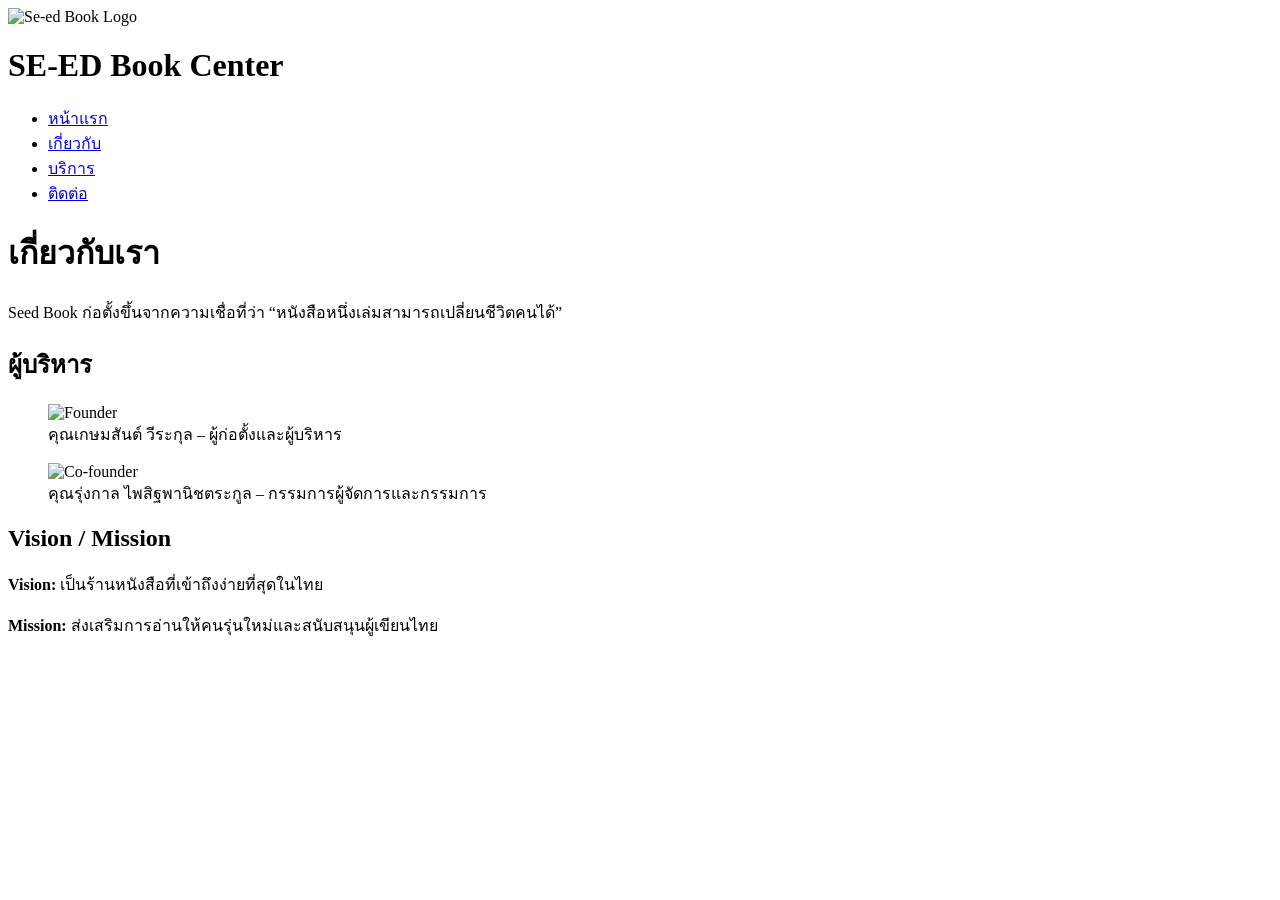
==== about.html @ 634e5797 "about1" ====
<!DOCTYPE html>
<html lang="th">
  <head>
    <meta charset="UTF-8" />
    <meta name="viewport" content="width=device-width, initial-scale=1.0" />
    <title>About | Seed Book</title>
  </head>
  <body>
    <header>
      <img
        src="https://inwfile.com/s-dh/07ufdk.jpg"
        alt="Se-ed Book Logo"
        width="150"
      />
      <h1>SE-ED Book Center</h1>
      <nav>
        <ul>
          <li><a href="index.html">หน้าแรก</a></li>
          <li><a href="about.html">เกี่ยวกับ</a></li>
          <li><a href="services.html">บริการ</a></li>
          <li><a href="contact.html">ติดต่อ</a></li>
        </ul>
      </nav>
    </header>

    <h1>เกี่ยวกับเรา</h1>
    <p>
      Seed Book ก่อตั้งขึ้นจากความเชื่อที่ว่า
      “หนังสือหนึ่งเล่มสามารถเปลี่ยนชีวิตคนได้”
    </p>

    <h2>ผู้บริหาร</h2>
    <figure>
      <img
        src="https://isabthailand.com/wp-content/uploads/2024/05/%E0%B9%80%E0%B8%81%E0%B8%A9%E0%B8%A1%E0%B8%AA%E0%B8%B1%E0%B8%99%E0%B8%95%E0%B9%8C-%E0%B8%A7%E0%B8%B5%E0%B8%A3%E0%B8%B0%E0%B8%81%E0%B8%B8%E0%B8%A5-1.jpg"
        alt="Founder"
        width="150"
      />
      <figcaption>คุณเกษมสันต์ วีระกุล – ผู้ก่อตั้งและผู้บริหาร</figcaption>
    </figure>
    <figure>
      <img
        src="https://plearnpattana.ac.th/wp-content/uploads/elementor/thumbs/EC14-qduevknove56il5ceng4dltjesexiqmkm392vcfb94.webp"
        alt="Co-founder"
        width="150"
      />
      <figcaption>
        คุณรุ่งกาล ไพสิฐพานิชตระกูล – กรรมการผู้จัดการและกรรมการ
      </figcaption>
    </figure>

    <h2>Vision / Mission</h2>
    <p><strong>Vision:</strong> เป็นร้านหนังสือที่เข้าถึงง่ายที่สุดในไทย</p>
    <p>
      <strong>Mission:</strong>
      ส่งเสริมการอ่านให้คนรุ่นใหม่และสนับสนุนผู้เขียนไทย
    </p>
  </body>
</html>
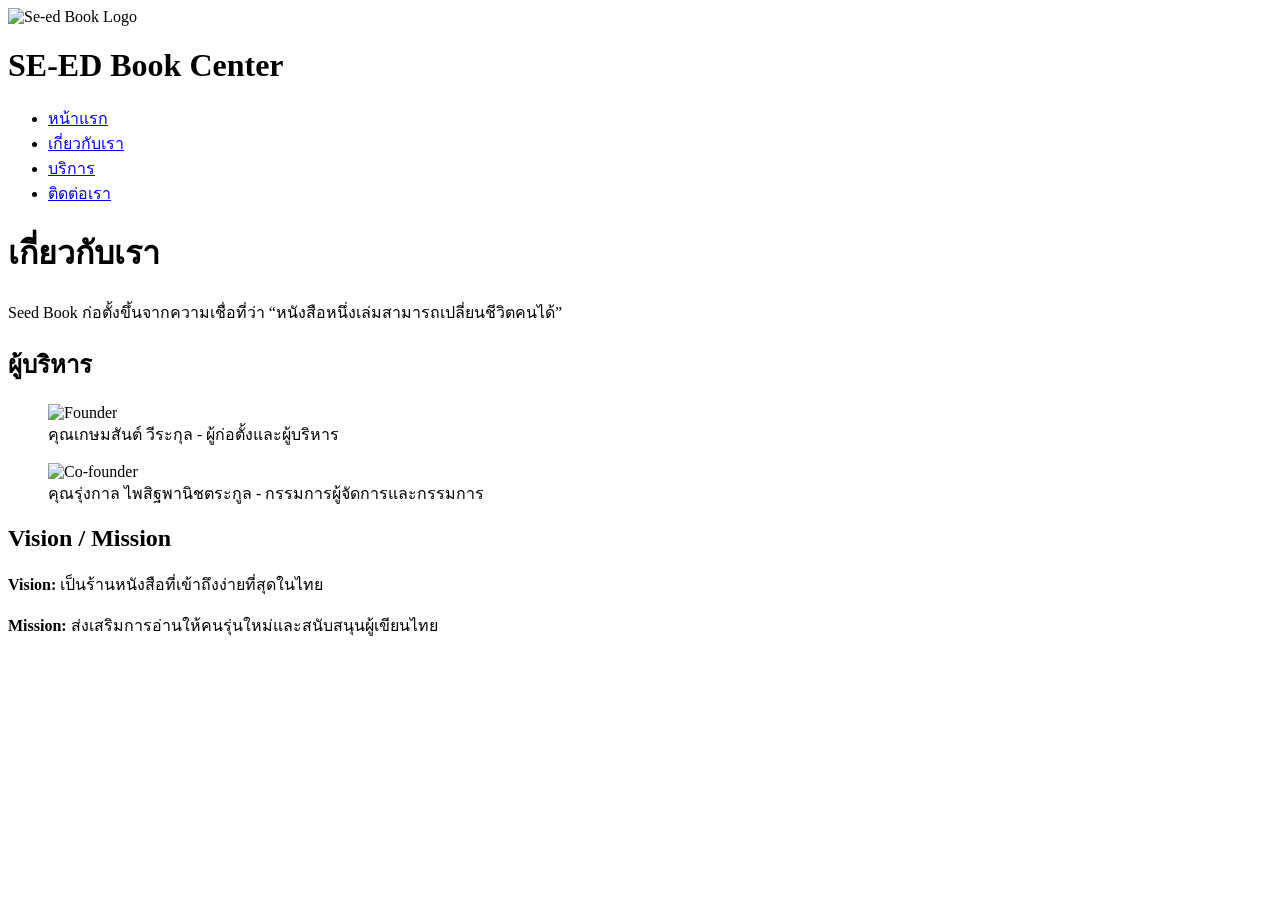
==== commit 6c99a31f: "Update README with images" ====
--- a/about.html
+++ b/about.html
@@ -16,9 +16,9 @@
       <nav>
         <ul>
           <li><a href="index.html">หน้าแรก</a></li>
-          <li><a href="about.html">เกี่ยวกับ</a></li>
+          <li><a href="about.html">เกี่ยวกับเรา</a></li>
           <li><a href="services.html">บริการ</a></li>
-          <li><a href="contact.html">ติดต่อ</a></li>
+          <li><a href="contact.html">ติดต่อเรา</a></li>
         </ul>
       </nav>
     </header>
@@ -36,7 +36,7 @@
         alt="Founder"
         width="150"
       />
-      <figcaption>คุณเกษมสันต์ วีระกุล – ผู้ก่อตั้งและผู้บริหาร</figcaption>
+      <figcaption>คุณเกษมสันต์ วีระกุล - ผู้ก่อตั้งและผู้บริหาร</figcaption>
     </figure>
     <figure>
       <img
@@ -45,7 +45,7 @@
         width="150"
       />
       <figcaption>
-        คุณรุ่งกาล ไพสิฐพานิชตระกูล – กรรมการผู้จัดการและกรรมการ
+        คุณรุ่งกาล ไพสิฐพานิชตระกูล - กรรมการผู้จัดการและกรรมการ
       </figcaption>
     </figure>
 
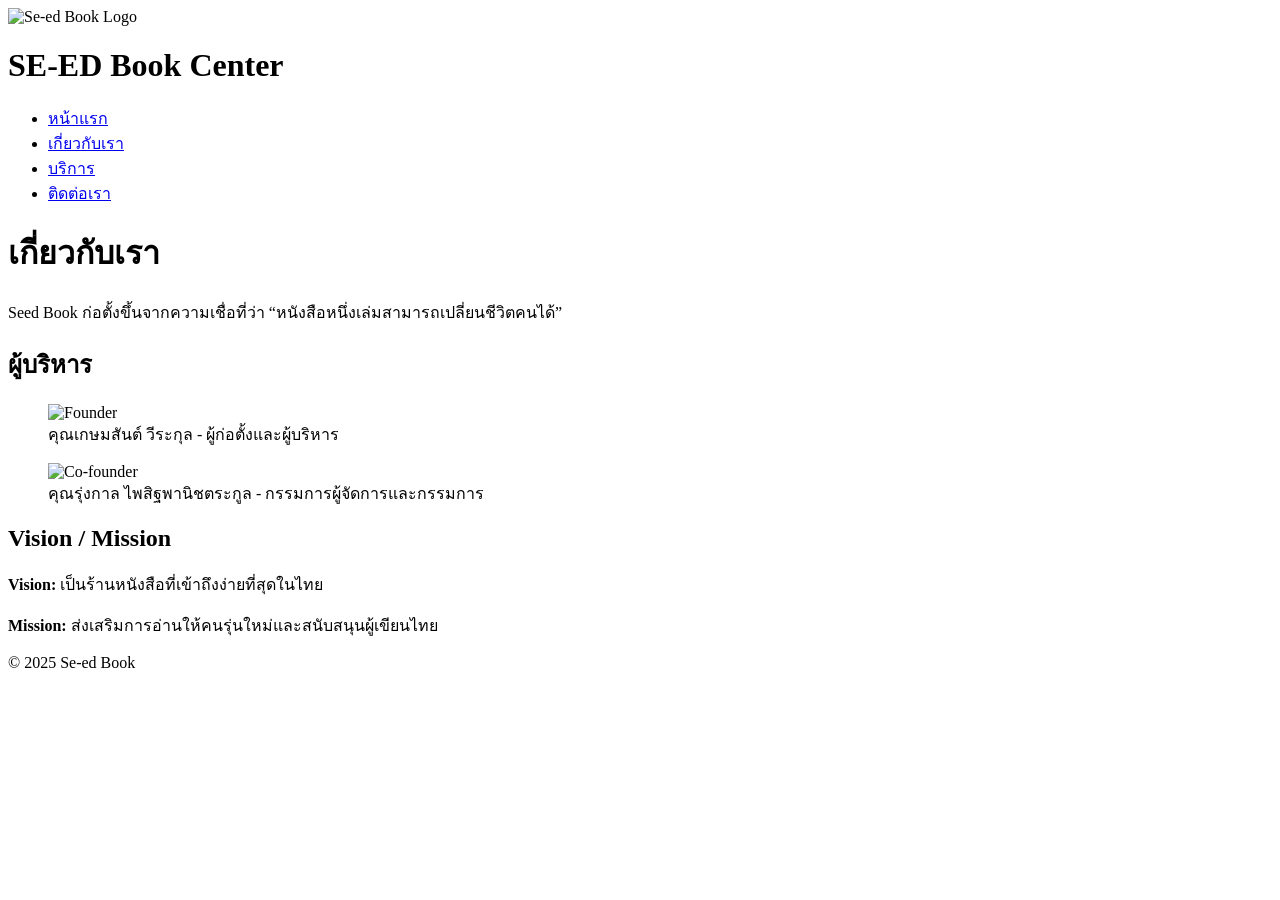
==== commit 30bca6f0: "update all 1" ====
--- a/about.html
+++ b/about.html
@@ -56,4 +56,9 @@
       ส่งเสริมการอ่านให้คนรุ่นใหม่และสนับสนุนผู้เขียนไทย
     </p>
   </body>
+    <footer>
+      <p>© 2025 Se-ed Book</p>
+    </footer>
+  </body>
 </html>
+
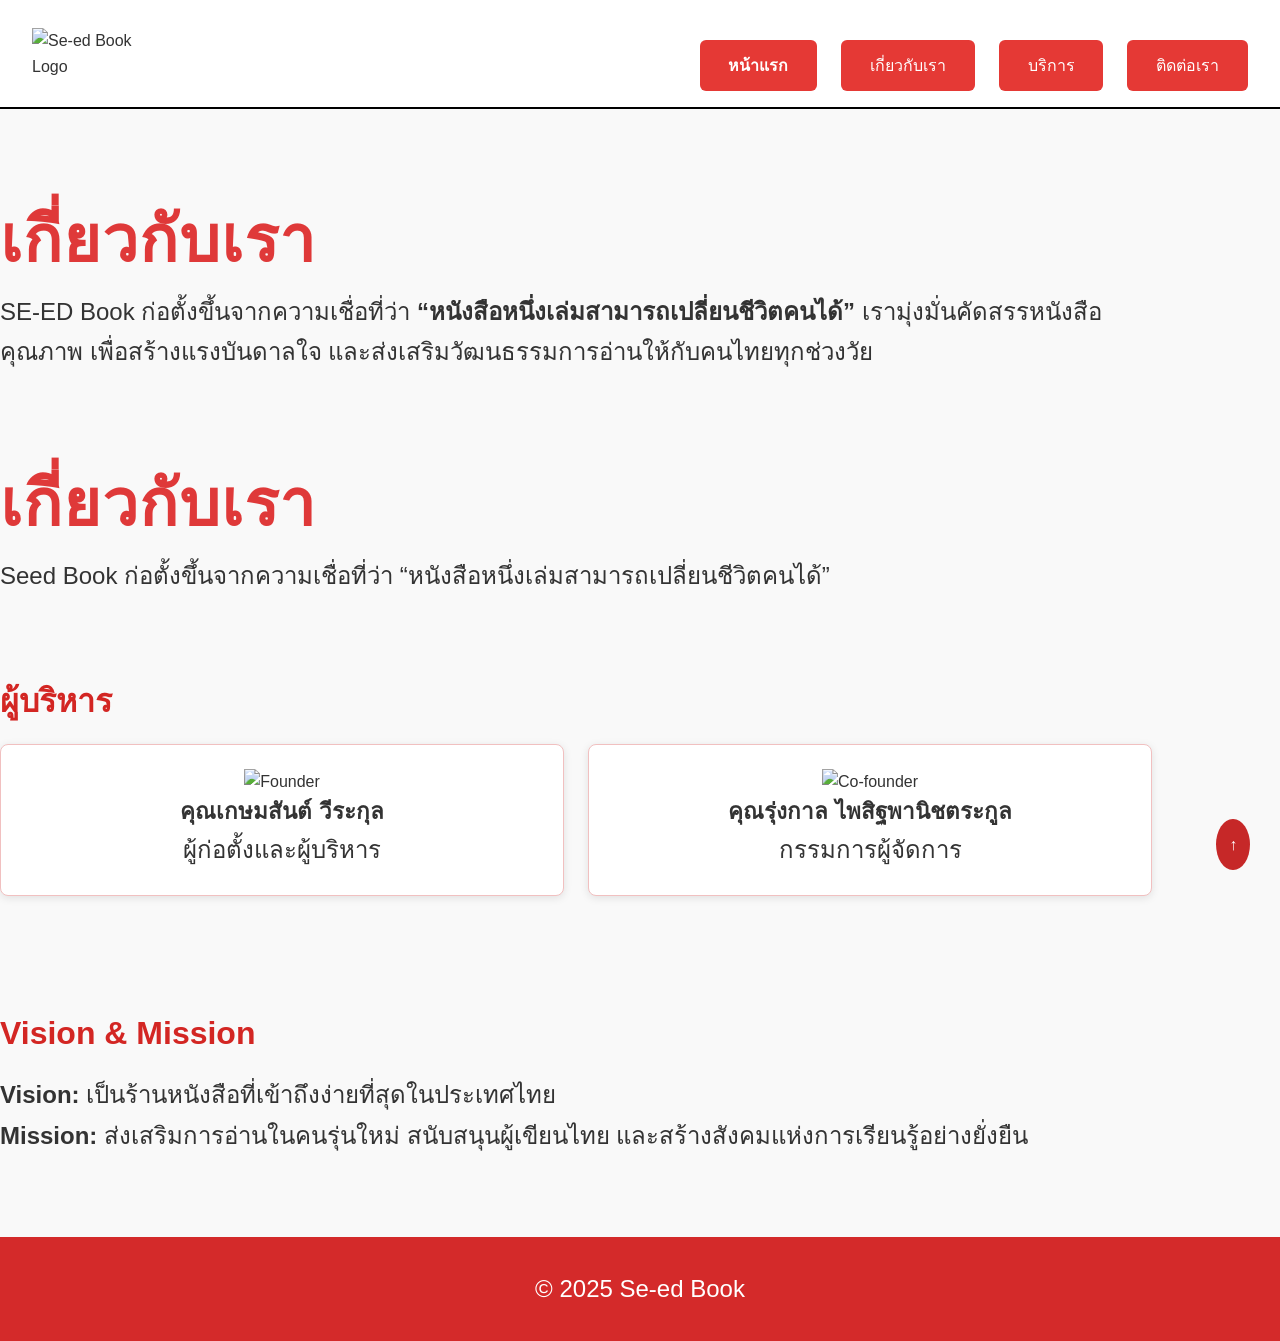
==== commit ebe9c083: "about done" ====
--- a/about.html
+++ b/about.html
@@ -4,61 +4,88 @@
     <meta charset="UTF-8" />
     <meta name="viewport" content="width=device-width, initial-scale=1.0" />
     <title>About | Seed Book</title>
+    <link rel="stylesheet" href="css/styles.css" />
   </head>
+
   <body>
-    <header>
-      <img
-        src="https://inwfile.com/s-dh/07ufdk.jpg"
-        alt="Se-ed Book Logo"
-        width="150"
-      />
-      <h1>SE-ED Book Center</h1>
-      <nav>
-        <ul>
-          <li><a href="index.html">หน้าแรก</a></li>
-          <li><a href="about.html">เกี่ยวกับเรา</a></li>
-          <li><a href="services.html">บริการ</a></li>
-          <li><a href="contact.html">ติดต่อเรา</a></li>
-        </ul>
-      </nav>
+    <header id="header">
+      <div class="navbar">
+        <img
+          src="https://inwfile.com/s-dh/07ufdk.jpg"
+          alt="Se-ed Book Logo"
+          width="120"
+        />
+        <nav>
+          <ul class="nav-menu">
+            <li><a href="index.html" class="btn">หน้าแรก</a></li>
+            <li><a href="about.html" class="btn">เกี่ยวกับเรา</a></li>
+            <li><a href="services.html" class="btn">บริการ</a></li>
+            <li><a href="contact.html" class="btn">ติดต่อเรา</a></li>
+          </ul>
+        </nav>
+      </div>
     </header>
 
-    <h1>เกี่ยวกับเรา</h1>
-    <p>
-      Seed Book ก่อตั้งขึ้นจากความเชื่อที่ว่า
-      “หนังสือหนึ่งเล่มสามารถเปลี่ยนชีวิตคนได้”
-    </p>
+    <main>
+      <section class="container section">
+        <h1>เกี่ยวกับเรา</h1>
+        <p>
+          SE-ED Book ก่อตั้งขึ้นจากความเชื่อที่ว่า
+          <strong>“หนังสือหนึ่งเล่มสามารถเปลี่ยนชีวิตคนได้”</strong>
+          เรามุ่งมั่นคัดสรรหนังสือคุณภาพ เพื่อสร้างแรงบันดาลใจ
+          และส่งเสริมวัฒนธรรมการอ่านให้กับคนไทยทุกช่วงวัย
+        </p>
+      </section>
 
-    <h2>ผู้บริหาร</h2>
-    <figure>
-      <img
-        src="https://isabthailand.com/wp-content/uploads/2024/05/%E0%B9%80%E0%B8%81%E0%B8%A9%E0%B8%A1%E0%B8%AA%E0%B8%B1%E0%B8%99%E0%B8%95%E0%B9%8C-%E0%B8%A7%E0%B8%B5%E0%B8%A3%E0%B8%B0%E0%B8%81%E0%B8%B8%E0%B8%A5-1.jpg"
-        alt="Founder"
-        width="150"
-      />
-      <figcaption>คุณเกษมสันต์ วีระกุล - ผู้ก่อตั้งและผู้บริหาร</figcaption>
-    </figure>
-    <figure>
-      <img
-        src="https://plearnpattana.ac.th/wp-content/uploads/elementor/thumbs/EC14-qduevknove56il5ceng4dltjesexiqmkm392vcfb94.webp"
-        alt="Co-founder"
-        width="150"
-      />
-      <figcaption>
-        คุณรุ่งกาล ไพสิฐพานิชตระกูล - กรรมการผู้จัดการและกรรมการ
-      </figcaption>
-    </figure>
+      <h1>เกี่ยวกับเรา</h1>
+      <p>
+        Seed Book ก่อตั้งขึ้นจากความเชื่อที่ว่า
+        “หนังสือหนึ่งเล่มสามารถเปลี่ยนชีวิตคนได้”
+      </p>
 
-    <h2>Vision / Mission</h2>
-    <p><strong>Vision:</strong> เป็นร้านหนังสือที่เข้าถึงง่ายที่สุดในไทย</p>
-    <p>
-      <strong>Mission:</strong>
-      ส่งเสริมการอ่านให้คนรุ่นใหม่และสนับสนุนผู้เขียนไทย
-    </p>
-  </body>
-    <footer>
+      <section class="container section">
+        <h2>ผู้บริหาร</h2>
+
+        <div class="team">
+          <div class="team-member card">
+            <img
+              src="https://isabthailand.com/wp-content/uploads/2024/05/%E0%B9%80%E0%B8%81%E0%B8%A9%E0%B8%A1%E0%B8%AA%E0%B8%B1%E0%B8%99%E0%B8%95%E0%B9%8C-%E0%B8%A7%E0%B8%B5%E0%B8%A3%E0%B8%B0%E0%B8%81%E0%B8%B8%E0%B8%A5-1.jpg"
+              alt="Founder"
+            />
+            <h3>คุณเกษมสันต์ วีระกุล</h3>
+            <p>ผู้ก่อตั้งและผู้บริหาร</p>
+          </div>
+
+          <div class="team-member card">
+            <img
+              src="https://plearnpattana.ac.th/wp-content/uploads/elementor/thumbs/EC14-qduevknove56il5ceng4dltjesexiqmkm392vcfb94.webp"
+              alt="Co-founder"
+            />
+            <h3>คุณรุ่งกาล ไพสิฐพานิชตระกูล</h3>
+            <p>กรรมการผู้จัดการ</p>
+          </div>
+        </div>
+      </section>
+
+      <section class="container section">
+        <h2>Vision & Mission</h2>
+
+        <p>
+          <strong>Vision:</strong>
+          เป็นร้านหนังสือที่เข้าถึงง่ายที่สุดในประเทศไทย
+        </p>
+        <p>
+          <strong>Mission:</strong>
+          ส่งเสริมการอ่านในคนรุ่นใหม่ สนับสนุนผู้เขียนไทย
+          และสร้างสังคมแห่งการเรียนรู้อย่างยั่งยืน
+        </p>
+      </section>
+    </main>
+
+    <a href="#" class="back-to-top">↑</a>
+
+    <footer id="footer">
       <p>© 2025 Se-ed Book</p>
     </footer>
   </body>
 </html>
-
--- a/css/styles.css
+++ b/css/styles.css
@@ -0,0 +1,237 @@
+/* ========================
+   RESET & DEFAULTS
+======================== */
+* {
+  margin: 0;
+  padding: 0;
+  box-sizing: border-box;
+}
+
+html {
+  font-size: 16px;
+}
+
+body {
+  font-family: "Open Sans", Arial, sans-serif;
+  line-height: 1.6;
+  background-color: #f9f9f9;
+  color: #333;
+}
+
+/* ========================
+   TYPOGRAPHY
+======================== */
+h1 {
+  font-size: 4rem;
+  color: #df3939;
+  letter-spacing: 1px;
+}
+
+h2 {
+  font-size: 2rem;
+  color: #d32623;
+  margin-bottom: 1rem;
+}
+
+h3 {
+  font-size: 1.4rem;
+  color: #333;
+}
+
+p1 {
+  font-size: 1.5rem;
+  color: #b36661;
+  line-height: 1.7;
+}
+
+p {
+  font-size: 1.5rem;
+  line-height: 1.7;
+}
+
+a {
+  text-decoration: none;
+  color: #000000;
+  transition: color 0.3s ease;
+}
+
+a:hover {
+  color: #0f0f0f;
+}
+
+/* ========================
+   LAYOUT & CONTAINERS
+======================== */
+.container {
+  width: 90%;
+  max-width: 1200px;
+  margin: 0 auto;
+  padding: 2rem 0;
+}
+
+.section {
+  margin: 3rem 0;
+}
+
+/* ========================
+   HEADER & NAVIGATION
+======================== */
+#header {
+  background-color: #ffffff;
+  border-bottom: 2px solid #000000;
+  position: sticky;
+  top: 0;
+  z-index: 100;
+}
+
+.navbar {
+  display: flex;
+  justify-content: space-between;
+  align-items: center;
+  padding: 1rem 2rem;
+}
+
+.nav-menu {
+  list-style: none;
+  display: flex;
+  gap: 1.5rem;
+}
+
+.nav-menu li:first-child a {
+  font-weight: 700;
+}
+
+.nav-menu a:hover {
+  border-bottom: 2px solid #c62828;
+}
+
+/* ========================
+   HERO SECTION
+======================== */
+.hero {
+  height: 100vh;
+  background: linear-gradient(
+      rgba(255, 255, 255, 0.75),
+      rgba(247, 103, 103, 0.75)
+    ),
+    url("../images/hero-bg.jpg") center/cover no-repeat;
+  color: #fff;
+  display: flex;
+  justify-content: center;
+  align-items: center;
+  text-align: center;
+}
+
+.hero h1 {
+  font-size: 5vw;
+  text-shadow: 0 4px 10px rgba(0, 0, 0, 0.6);
+}
+
+/* ========================
+   BUTTONS
+======================== */
+.btn {
+  display: inline-block;
+  margin-top: 1.5rem;
+  padding: 0.8rem 1.8rem;
+  background-color: #e53935;
+  color: #fff;
+  border-radius: 6px;
+  transition: all 0.3s ease;
+}
+
+.btn:hover {
+  background-color: #8e0000;
+  transform: translateY(-2px);
+  box-shadow: 0 4px 12px rgba(0, 0, 0, 0.2);
+}
+
+.btn:active {
+  transform: scale(0.95);
+}
+
+/* ========================
+   CARDS & SERVICES
+======================== */
+.services {
+  display: flex;
+  gap: 1.5rem;
+  flex-wrap: wrap;
+}
+
+.card {
+  flex: 1;
+  min-width: 280px;
+  background-color: #fff;
+  padding: 1.5rem;
+  border: 1px solid #f1c0c0;
+  border-radius: 8px;
+  box-shadow: 0 2px 8px rgba(0, 0, 0, 0.1);
+  transition: all 0.3s ease;
+}
+
+.card:hover {
+  transform: translateY(-5px);
+  box-shadow: 0 6px 16px rgba(198, 40, 40, 0.25);
+}
+
+/* ========================
+   TEAM GRID (ABOUT PAGE)
+======================== */
+.team {
+  display: grid;
+  grid-template-columns: repeat(auto-fit, minmax(250px, 1fr));
+  gap: 1.5rem;
+}
+
+.team-member {
+  text-align: center;
+}
+
+/* ========================
+   FORM STYLING
+======================== */
+form {
+  display: flex;
+  flex-direction: column;
+  gap: 1rem;
+}
+
+input,
+textarea {
+  width: 100%;
+  padding: 0.7rem;
+  border: 1px solid #ddd;
+  border-radius: 4px;
+}
+
+input:focus,
+textarea:focus {
+  outline: none;
+  border-color: #c62828;
+}
+
+/* ========================
+   FIXED ELEMENTS
+======================== */
+.back-to-top {
+  position: fixed;
+  bottom: 30px;
+  right: 30px;
+  background-color: #c62828;
+  color: #fff;
+  padding: 0.8rem;
+  border-radius: 50%;
+  z-index: 50;
+}
+
+/* ========================
+   FOOTER
+======================== */
+#footer {
+  background-color: #d42a2a;
+  color: #fff;
+  padding: 2rem;
+  text-align: center;
+  margin-top: 3rem;
+}
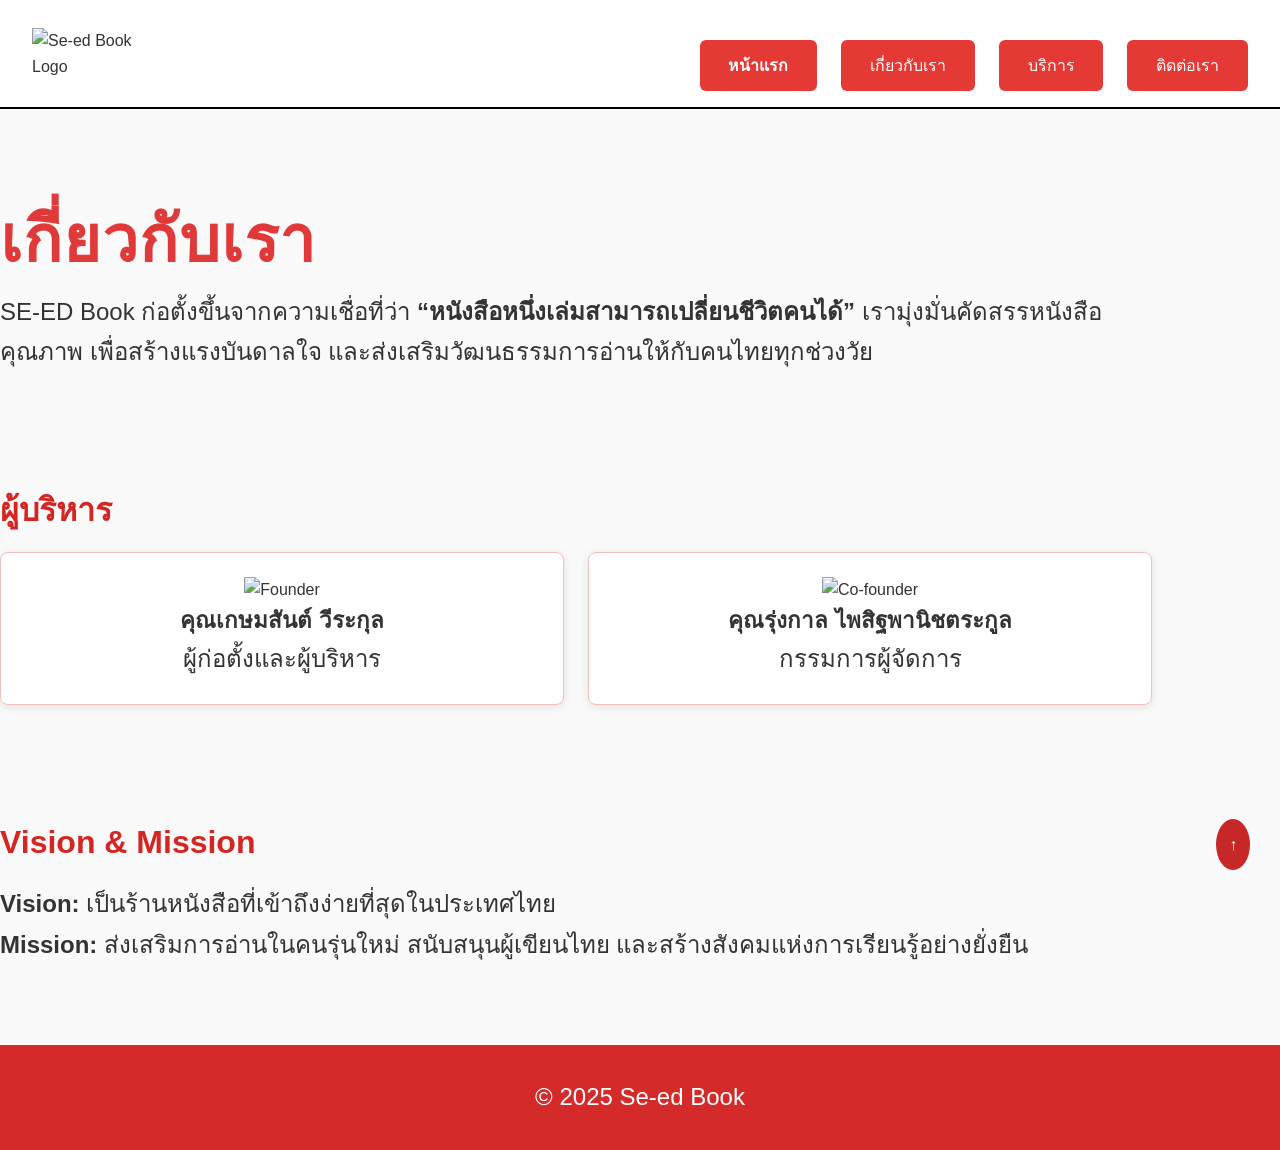
==== commit d307d298: "about edit" ====
--- a/about.html
+++ b/about.html
@@ -36,12 +36,6 @@
           และส่งเสริมวัฒนธรรมการอ่านให้กับคนไทยทุกช่วงวัย
         </p>
       </section>
-
-      <h1>เกี่ยวกับเรา</h1>
-      <p>
-        Seed Book ก่อตั้งขึ้นจากความเชื่อที่ว่า
-        “หนังสือหนึ่งเล่มสามารถเปลี่ยนชีวิตคนได้”
-      </p>
 
       <section class="container section">
         <h2>ผู้บริหาร</h2>
